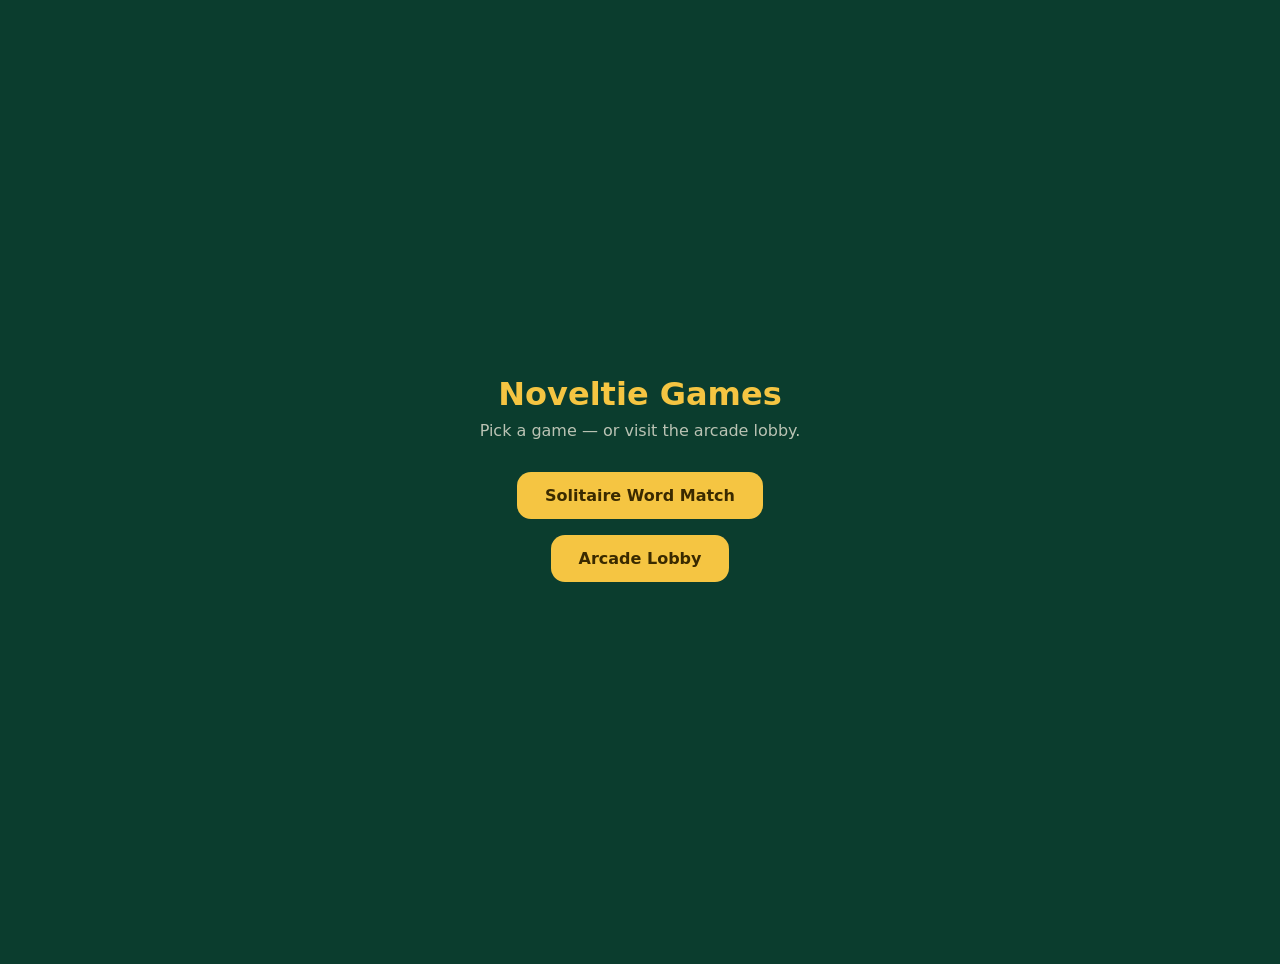
==== index.html @ 4df60965 "Games site with Solitaire Word Match" ====
<!DOCTYPE html>
<html lang="en">
<head>
<meta charset="UTF-8">
<meta name="viewport" content="width=device-width, initial-scale=1.0">
<title>Noveltie Games</title>
<style>
body{margin:0;min-height:100vh;background:#0b3d2e;color:#f5f0e1;font-family:system-ui,sans-serif;display:flex;flex-direction:column;align-items:center;justify-content:center;padding:32px 20px}
h1{color:#f5c542;margin:0 0 8px}
p{opacity:.75;margin:0 0 24px}
a{display:block;background:#f5c542;color:#3a2a00;font-weight:700;text-decoration:none;padding:14px 28px;border-radius:14px;margin:8px}
</style>
</head>
<body>
<h1>Noveltie Games</h1>
<p>Pick a game — or visit the arcade lobby.</p>
<a href="solitaire-word-match/">Solitaire Word Match</a>
<a href="https://arcade.noveltie.com/">Arcade Lobby</a>
</body>
</html>
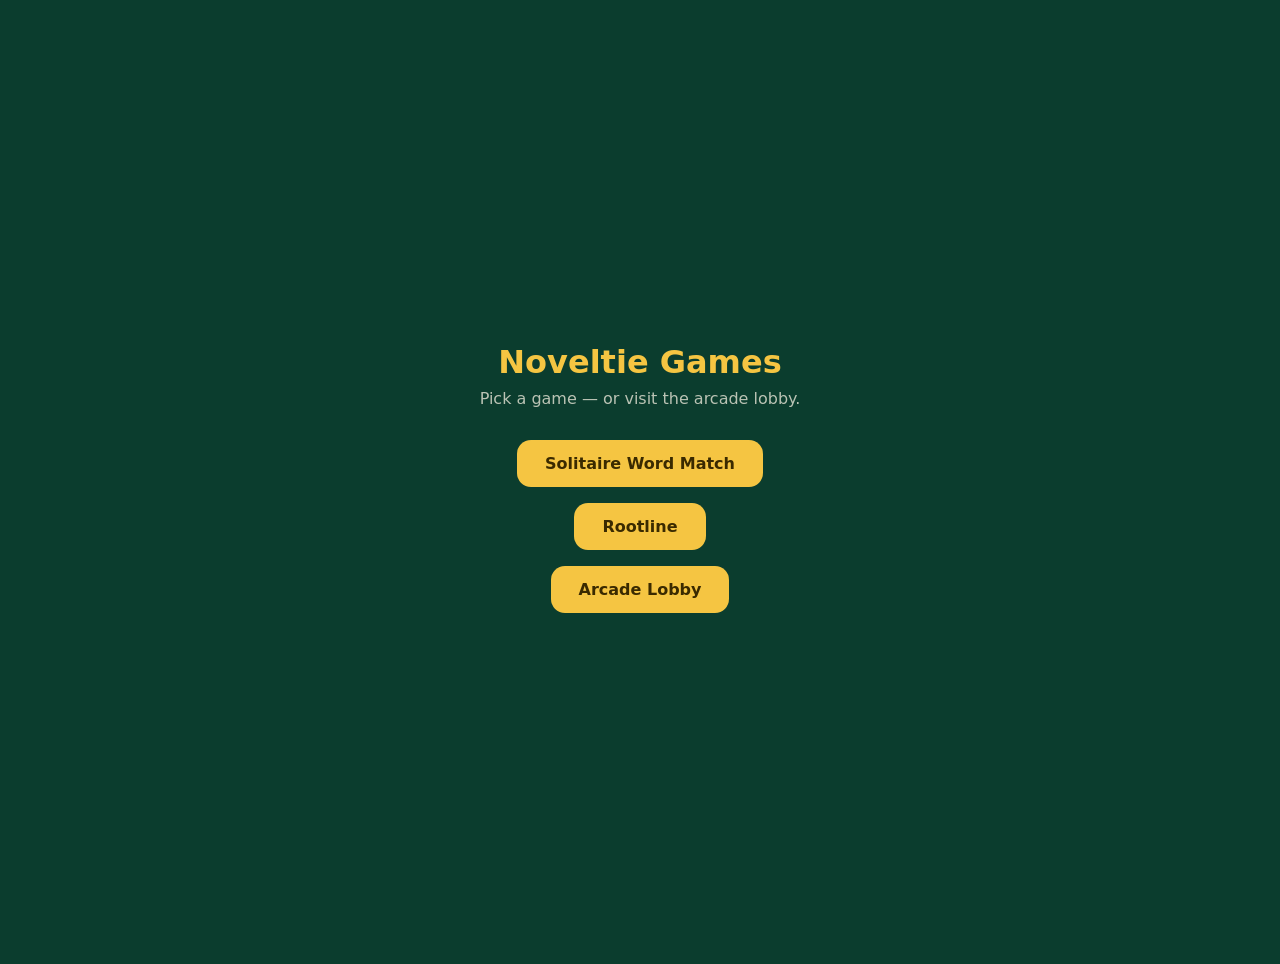
==== commit 99f18cc6: "Add Rootline: index.html" ====
--- a/index.html
+++ b/index.html
@@ -15,6 +15,7 @@
 <h1>Noveltie Games</h1>
 <p>Pick a game — or visit the arcade lobby.</p>
 <a href="solitaire-word-match/">Solitaire Word Match</a>
+<a href="rootline/">Rootline</a>
 <a href="https://arcade.noveltie.com/">Arcade Lobby</a>
 </body>
 </html>
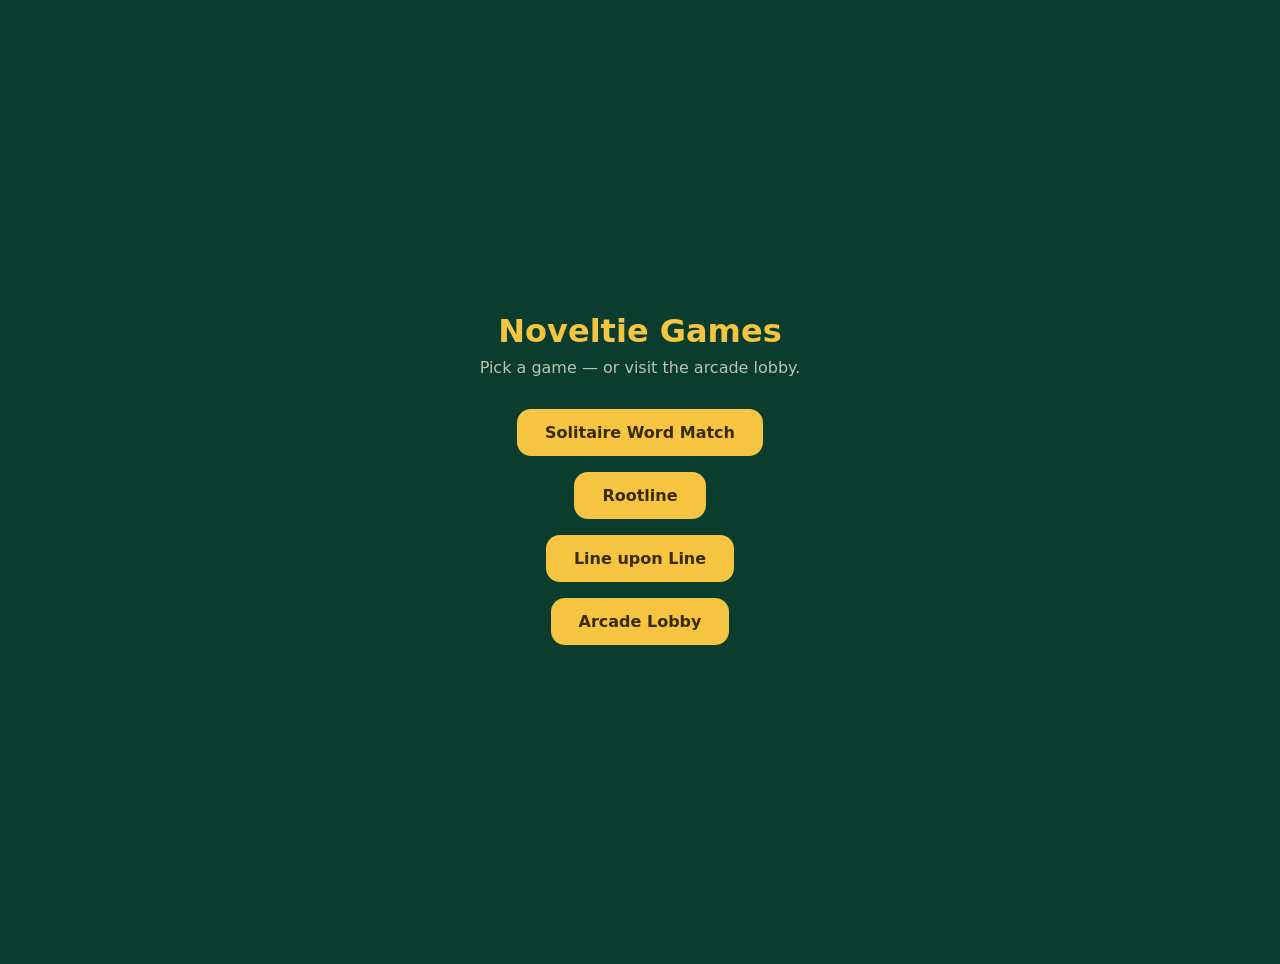
==== commit 69809745: "Add Line upon Line to games index" ====
--- a/index.html
+++ b/index.html
@@ -16,6 +16,7 @@
 <p>Pick a game — or visit the arcade lobby.</p>
 <a href="solitaire-word-match/">Solitaire Word Match</a>
 <a href="rootline/">Rootline</a>
+<a href="line-upon-line/">Line upon Line</a>
 <a href="https://arcade.noveltie.com/">Arcade Lobby</a>
 </body>
 </html>
